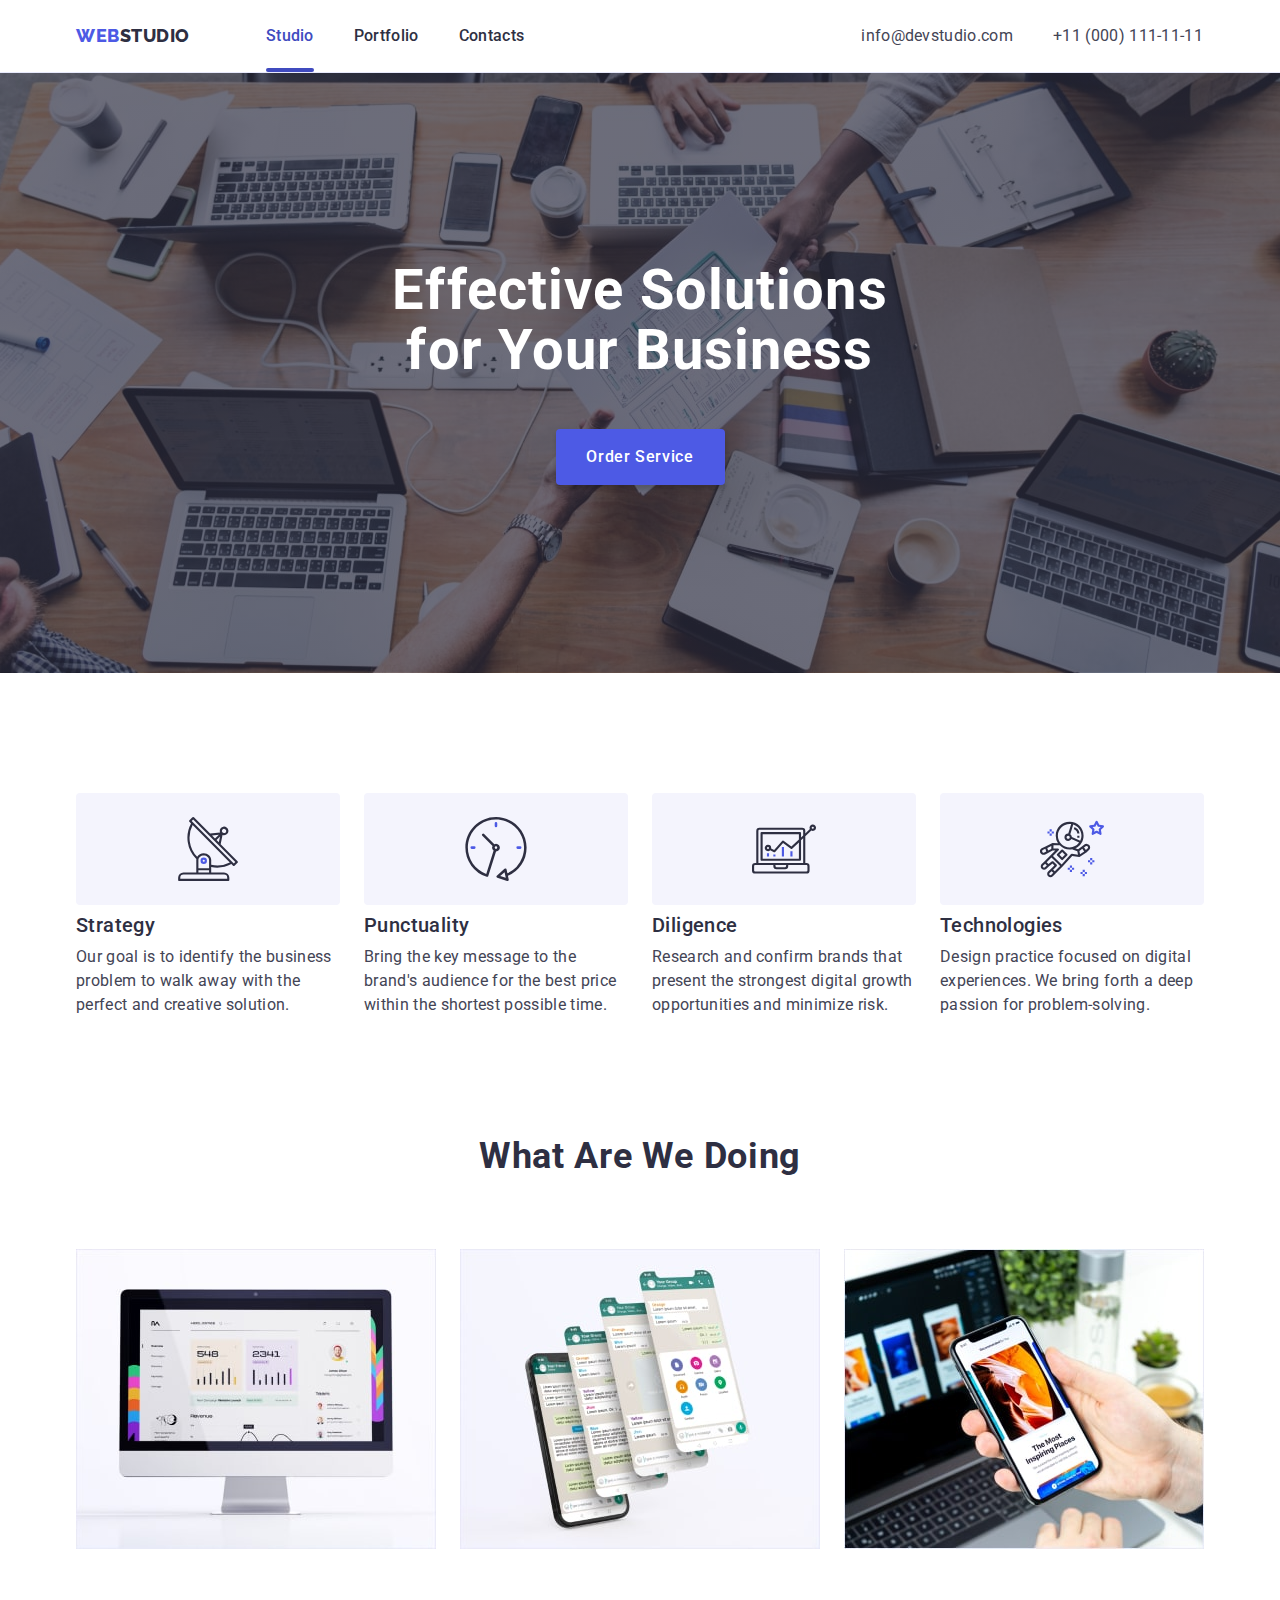
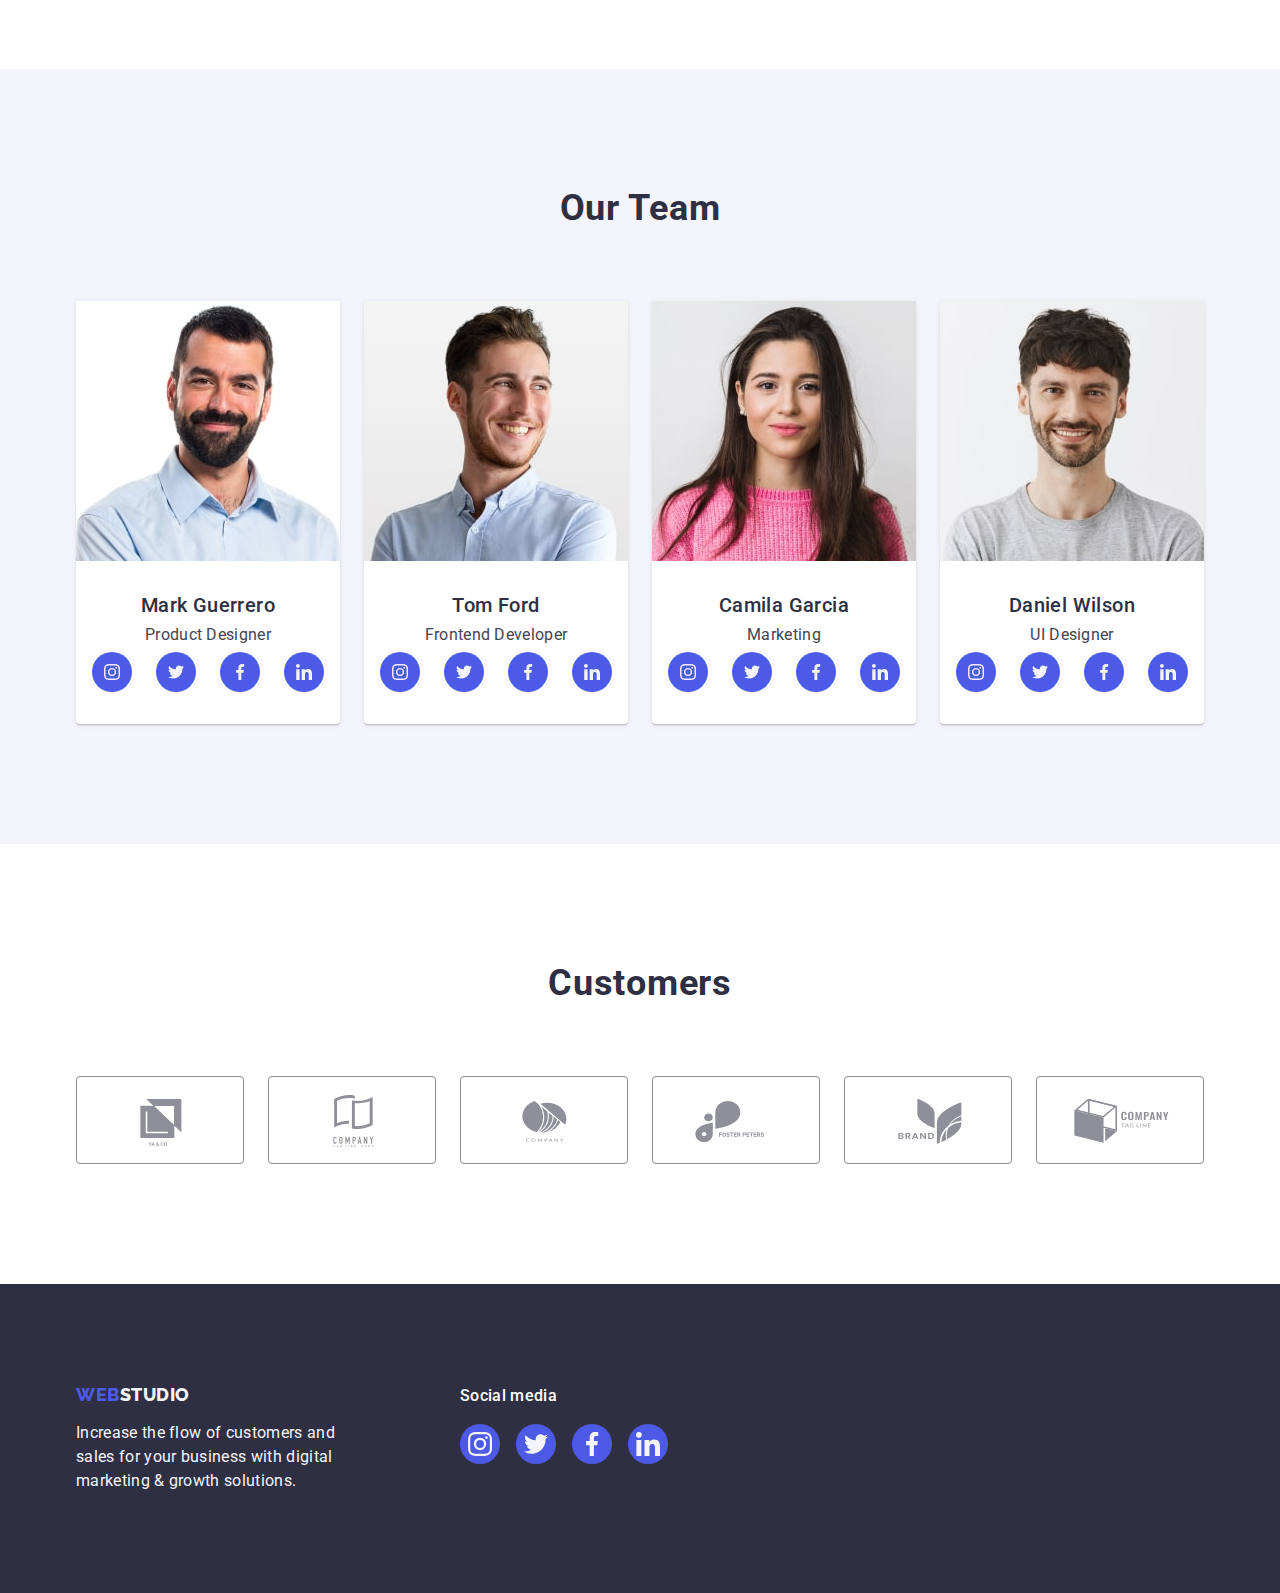
==== index.html @ 98b27297 "start" ====
<!DOCTYPE html>
<html lang="en">
  <head>
    <meta charset="UTF-8" />
    <meta name="viewport" content="width=device-width, initial-scale=1.0" />
    <title>Effective Solutions for Your Business</title>
    <link rel="preconnect" href="https://fonts.googleapis.com" />
    <link rel="preconnect" href="https://fonts.gstatic.com" crossorigin />
    <link
      href="https://fonts.googleapis.com/css2?family=Raleway:wght@800&family=Roboto:wght@400;500;700&display=swap"
      rel="stylesheet"
    />
    <link
      rel="stylesheet"
      href="https://cdnjs.cloudflare.com/ajax/libs/modern-normalize/2.0.0/modern-normalize.min.css"
    />
    <link rel="stylesheet" href="./css/styles.css" />
  </head>
  <body>
    <header class="header">
      <div class="container header-container">
        <nav class="header-navigation">
          <a class="logo link" href="./index.html">
            Web<span class="logo-navy">Studio</span></a
          >
          <ul class="header-list list">
            <li class="header-menu-item">
              <a class="header-menu-link link studio" href="./index.html"
                >Studio</a
              >
            </li>
            <li class="header-menu-item">
              <a class="header-menu-link link" href="./portfolio.html"
                >Portfolio</a
              >
            </li>
            <li class="header-menu-item">
              <a class="header-menu-link link" href="">Contacts</a>
            </li>
          </ul>
        </nav>
        <address class="header-address">
          <ul class="header-address list">
            <li class="header-address-item">
              <a
                class="header-address-link link"
                href="mailto:info@devstudio.com"
                >info@devstudio.com</a
              >
            </li>
            <li class="header-address-item">
              <a class="header-address-link link" href="tel:+110001111111"
                >+11 (000) 111-11-11</a
              >
            </li>
          </ul>
        </address>
      </div>
    </header>
    <main>
      <section class="hero">
        <div class="container">
          <h1 class="hero-title">Effective Solutions for Your Business</h1>
          <button type="button" class="hero-btn" data-modal-open>
            Order Service
          </button>
        </div>
      </section>
      <section class="sectionone">
        <div class="container">
          <h2 class="visually-hidden">section one</h2>
          <ul class="sectionone-list list">
            <li class="sectionone-item">
              <div class="sectionone-item-top">
                <svg class="sectionone-item-icon" width="64" height="64">
                  <use href="./images/icons.svg#icon-antenna"></use>
                </svg>
              </div>
              <h3 class="sectionone-subtitele">Strategy</h3>
              <p class="sectionone-text">
                Our goal is to identify the business problem to walk away with
                the perfect and creative solution.
              </p>
            </li>
            <li class="sectionone-item">
              <div class="sectionone-item-top">
                <svg class="sectionone-item-icon" width="64" height="64">
                  <use href="./images/icons.svg#icon-clock"></use>
                </svg>
              </div>
              <h3 class="sectionone-subtitele">Punctuality</h3>
              <p class="sectionone-text">
                Bring the key message to the brand's audience for the best price
                within the shortest possible time.
              </p>
            </li>
            <li class="sectionone-item">
              <div class="sectionone-item-top">
                <svg class="sectionone-item-icon" width="64" height="64">
                  <use href="./images/icons.svg#icon-diagram"></use>
                </svg>
              </div>
              <h3 class="sectionone-subtitele">Diligence</h3>
              <p class="sectionone-text">
                Research and confirm brands that present the strongest digital
                growth opportunities and minimize risk.
              </p>
            </li>
            <li class="sectionone-item">
              <div class="sectionone-item-top">
                <svg class="sectionone-item-icon" width="64" height="64">
                  <use href="./images/icons.svg#icon-astronaut"></use>
                </svg>
              </div>
              <h3 class="sectionone-subtitele">Technologies</h3>
              <p class="sectionone-text">
                Design practice focused on digital experiences. We bring forth a
                deep passion for problem-solving.
              </p>
            </li>
          </ul>
        </div>
      </section>
      <section class="our-work">
        <div class="container">
          <h2 class="our-work-title">What are we doing</h2>
          <ul class="our-work-list list">
            <li class="our-work-item">
              <img
                class="our-work-img"
                src="./images/section2/img1.jpg"
                alt="screen"
                width="360"
              />
            </li>
            <li class="our-work-item">
              <img
                class="our-work-img"
                src="./images/section2/img2.jpg"
                alt="phone screen"
                width="360"
              />
            </li>
            <li class="our-work-item">
              <img
                class="our-work-img"
                src="./images/section2/img3.jpg"
                alt="phone in hands"
                width="360"
              />
            </li>
          </ul>
        </div>
      </section>
      <section class="ourteam">
        <div class="container">
          <h2 class="ourteam-title">Our Team</h2>
          <ul class="ourteam-list list">
            <li class="ourteam-item">
              <img
                class="ourteam-item-img"
                src="./images/section3/img1.jpg"
                alt="Mark Guerrero"
                width="264"
              />
              <div class="ourteam-item-name">
                <h3 class="ourteam-subtitele">Mark Guerrero</h3>
                <p class="ourteam-item-text">Product Designer</p>
                <ul class="ourteam-sosial-list list">
                  <li class="ourteam-sosial-item">
                    <a
                      class="ourteam-sosial-link link"
                      href=""
                      target="_blank"
                      rel="noopener noreferrer"
                    >
                      <svg class="ourteam-sosial-icon" width="16" height="16">
                        <use href="./images/icons.svg#icon-instagram"></use>
                      </svg>
                    </a>
                  </li>
                  <li class="ourteam-sosial-item">
                    <a
                      class="ourteam-sosial-link link"
                      href=""
                      target="_blank"
                      rel="noopener noreferrer"
                    >
                      <svg class="ourteam-sosial-icon" width="16" height="16">
                        <use href="./images/icons.svg#icon-twitter"></use>
                      </svg>
                    </a>
                  </li>
                  <li class="ourteam-sosial-item">
                    <a
                      class="ourteam-sosial-link link"
                      href=""
                      target="_blank"
                      rel="noopener noreferrer"
                    >
                      <svg class="ourteam-sosial-icon" width="16" height="16">
                        <use href="./images/icons.svg#icon-facebook"></use>
                      </svg>
                    </a>
                  </li>
                  <li class="ourteam-sosial-item">
                    <a
                      class="ourteam-sosial-link link"
                      href=""
                      target="_blank"
                      rel="noopener noreferrer"
                    >
                      <svg class="ourteam-sosial-icon" width="16" height="16">
                        <use href="./images/icons.svg#icon-linkedin"></use>
                      </svg>
                    </a>
                  </li>
                </ul>
              </div>
            </li>
            <li class="ourteam-item">
              <img
                class="ourteam-item-img"
                src="./images/section3/img2.jpg"
                alt="Tom Ford"
                width="264"
              />
              <div class="ourteam-item-name">
                <h3 class="ourteam-subtitele">Tom Ford</h3>
                <p class="ourteam-item-text">Frontend Developer</p>
                <ul class="ourteam-sosial-list list">
                  <li class="ourteam-sosial-item">
                    <a
                      class="ourteam-sosial-link link"
                      href=""
                      target="_blank"
                      rel="noopener noreferrer"
                    >
                      <svg class="ourteam-sosial-icon" width="16" height="16">
                        <use href="./images/icons.svg#icon-instagram"></use>
                      </svg>
                    </a>
                  </li>
                  <li class="ourteam-sosial-item">
                    <a
                      class="ourteam-sosial-link link"
                      href=""
                      target="_blank"
                      rel="noopener noreferrer"
                    >
                      <svg class="ourteam-sosial-icon" width="16" height="16">
                        <use href="./images/icons.svg#icon-twitter"></use>
                      </svg>
                    </a>
                  </li>
                  <li class="ourteam-sosial-item">
                    <a
                      class="ourteam-sosial-link link"
                      href=""
                      target="_blank"
                      rel="noopener noreferrer"
                    >
                      <svg class="ourteam-sosial-icon" width="16" height="16">
                        <use href="./images/icons.svg#icon-facebook"></use>
                      </svg>
                    </a>
                  </li>
                  <li class="ourteam-sosial-item">
                    <a
                      class="ourteam-sosial-link link"
                      href=""
                      target="_blank"
                      rel="noopener noreferrer"
                    >
                      <svg class="ourteam-sosial-icon" width="16" height="16">
                        <use href="./images/icons.svg#icon-linkedin"></use>
                      </svg>
                    </a>
                  </li>
                </ul>
              </div>
            </li>
            <li class="ourteam-item">
              <img
                class="ourteam-item-img"
                src="./images/section3/img3.jpg"
                alt="Camila Garcia"
                width="264"
              />
              <div class="ourteam-item-name">
                <h3 class="ourteam-subtitele">Camila Garcia</h3>
                <p class="ourteam-item-text">Marketing</p>
                <ul class="ourteam-sosial-list list">
                  <li class="ourteam-sosial-item">
                    <a
                      class="ourteam-sosial-link link"
                      href=""
                      target="_blank"
                      rel="noopener noreferrer"
                    >
                      <svg class="ourteam-sosial-icon" width="16" height="16">
                        <use href="./images/icons.svg#icon-instagram"></use>
                      </svg>
                    </a>
                  </li>
                  <li class="ourteam-sosial-item">
                    <a
                      class="ourteam-sosial-link link"
                      href=""
                      target="_blank"
                      rel="noopener noreferrer"
                    >
                      <svg class="ourteam-sosial-icon" width="16" height="16">
                        <use href="./images/icons.svg#icon-twitter"></use>
                      </svg>
                    </a>
                  </li>
                  <li class="ourteam-sosial-item">
                    <a
                      class="ourteam-sosial-link link"
                      href=""
                      target="_blank"
                      rel="noopener noreferrer"
                    >
                      <svg class="ourteam-sosial-icon" width="16" height="16">
                        <use href="./images/icons.svg#icon-facebook"></use>
                      </svg>
                    </a>
                  </li>
                  <li class="ourteam-sosial-item">
                    <a
                      class="ourteam-sosial-link link"
                      href=""
                      target="_blank"
                      rel="noopener noreferrer"
                    >
                      <svg class="ourteam-sosial-icon" width="16" height="16">
                        <use href="./images/icons.svg#icon-linkedin"></use>
                      </svg>
                    </a>
                  </li>
                </ul>
              </div>
            </li>
            <li class="ourteam-item">
              <img
                class="ourteam-item-img"
                src="./images/section3/img4.jpg"
                alt="Daniel Wilson"
                width="264"
              />
              <div class="ourteam-item-name">
                <h3 class="ourteam-subtitele">Daniel Wilson</h3>
                <p class="ourteam-item-text">UI Designer</p>
                <ul class="ourteam-sosial-list list">
                  <li class="ourteam-sosial-item">
                    <a
                      class="ourteam-sosial-link link"
                      href=""
                      target="_blank"
                      rel="noopener noreferrer"
                    >
                      <svg class="ourteam-sosial-icon" width="16" height="16">
                        <use href="./images/icons.svg#icon-instagram"></use>
                      </svg>
                    </a>
                  </li>
                  <li class="ourteam-sosial-item">
                    <a
                      class="ourteam-sosial-link link"
                      href=""
                      target="_blank"
                      rel="noopener noreferrer"
                    >
                      <svg class="ourteam-sosial-icon" width="16" height="16">
                        <use href="./images/icons.svg#icon-twitter"></use>
                      </svg>
                    </a>
                  </li>
                  <li class="ourteam-sosial-item">
                    <a
                      class="ourteam-sosial-link link"
                      href=""
                      target="_blank"
                      rel="noopener noreferrer"
                    >
                      <svg class="ourteam-sosial-icon" width="16" height="16">
                        <use href="./images/icons.svg#icon-facebook"></use>
                      </svg>
                    </a>
                  </li>
                  <li class="ourteam-sosial-item">
                    <a
                      class="ourteam-sosial-link link"
                      href=""
                      target="_blank"
                      rel="noopener noreferrer"
                    >
                      <svg class="ourteam-sosial-icon" width="16" height="16">
                        <use href="./images/icons.svg#icon-linkedin"></use>
                      </svg>
                    </a>
                  </li>
                </ul>
              </div>
            </li>
          </ul>
        </div>
      </section>
      <section class="customers">
        <div class="container">
          <h2 class="customers-title">Customers</h2>
          <ul class="customers-list list">
            <li class="customers-item">
              <a
                class="customers-link link"
                href=""
                target="_blank"
                rel="noopener noreferrer"
              >
                <svg class="customers-sosial-icon" width="104" height="56">
                  <use href="./images/icons.svg#icon-logo1"></use>
                </svg>
              </a>
            </li>
            <li class="customers-item">
              <a
                class="customers-link link"
                href=""
                target="_blank"
                rel="noopener noreferrer"
              >
                <svg class="customers-sosial-icon" width="104" height="56">
                  <use href="./images/icons.svg#icon-logo2"></use>
                </svg>
              </a>
            </li>
            <li class="customers-item">
              <a
                class="customers-link link"
                href=""
                target="_blank"
                rel="noopener noreferrer"
              >
                <svg class="customers-sosial-icon" width="104" height="56">
                  <use href="./images/icons.svg#icon-logo3"></use>
                </svg>
              </a>
            </li>
            <li class="customers-item">
              <a
                class="customers-link link"
                href=""
                target="_blank"
                rel="noopener noreferrer"
              >
                <svg class="customers-sosial-icon" width="104" height="56">
                  <use href="./images/icons.svg#icon-logo4"></use>
                </svg>
              </a>
            </li>
            <li class="customers-item">
              <a
                class="customers-link link"
                href=""
                target="_blank"
                rel="noopener noreferrer"
              >
                <svg class="customers-sosial-icon" width="104" height="56">
                  <use href="./images/icons.svg#icon-logo5"></use>
                </svg>
              </a>
            </li>
            <li class="customers-item">
              <a
                class="customers-link link"
                href=""
                target="_blank"
                rel="noopener noreferrer"
              >
                <svg class="customers-sosial-icon" width="104" height="56">
                  <use href="./images/icons.svg#icon-logo6"></use>
                </svg>
              </a>
            </li>
          </ul>
        </div>
      </section>
    </main>
    <footer class="footer">
      <div class="container footer-box">
        <div class="footer-logo-box">
          <a class="logo link logofooter" href="./index.html">
            Web<span class="logo-nav">Studio</span></a
          >
          <p class="footer-text">
            Increase the flow of customers and sales for your business with
            digital marketing & growth solutions.
          </p>
        </div>
        <div class="footer-social-box">
          <p class="footer-social-text">Social media</p>
          <ul class="footer-sosial-list list">
            <li class="footer-sosial-item">
              <a
                class="footer-sosial-link link"
                href=""
                target="_blank"
                rel="noopener noreferrer"
              >
                <svg class="footer-sosial-icon" width="24" height="24">
                  <use href="./images/icons.svg#icon-instagram"></use>
                </svg>
              </a>
            </li>
            <li class="footer-sosial-item">
              <a
                class="footer-sosial-link link"
                href=""
                target="_blank"
                rel="noopener noreferrer"
              >
                <svg class="footer-sosial-icon" width="24" height="24">
                  <use href="./images/icons.svg#icon-twitter"></use>
                </svg>
              </a>
            </li>
            <li class="footer-sosial-item">
              <a
                class="footer-sosial-link link"
                href=""
                target="_blank"
                rel="footer noreferrer"
              >
                <svg class="footer-sosial-icon" width="24" height="24">
                  <use href="./images/icons.svg#icon-facebook"></use>
                </svg>
              </a>
            </li>
            <li class="footer-sosial-item">
              <a
                class="footer-sosial-link link"
                href=""
                target="_blank"
                rel="noopener noreferrer"
              >
                <svg class="footer-sosial-icon" width="24" height="24">
                  <use href="./images/icons.svg#icon-linkedin"></use>
                </svg>
              </a>
            </li>
          </ul>
        </div>
      </div>
    </footer>
    <div class="backgrop is-hidden" data-modal>
      <div class="modal">
        <button class="modal-close-btn" type="button" data-modal-close>
          <svg class="modal-close-icon" width="8" height="8">
            <use href="./images/icons.svg#icon-close"></use>
          </svg>
        </button>
      </div>
    </div>
    <script src="./js/modal.js"></script>
  </body>
</html>
---- css/styles.css ----
:root {
  --color-iris: #4d5ae5;
  --color-ocean: #404bbf;
  --color-navy-blue: #2e2f42;
  --color-green: #31d0aa;
  --color-slate: #434455;
  --color-light-slate: #8e8f99;
  --color-cornflower: #e7e9fc;
  --color-cloud: #f4f4fd;
  --color-navy-blue-modal: #2e2f42;
  --color-grey: #2e2f42;
  --color-white: #ffffff;
  --color-dairy: #fcfcfc;
}

body {
  font-family: "Roboto", sans-serif;
  color: #434455;
  background-color: var(--color-white);
}

/* -----------------RESET------------------- */

p,
h1,
h2,
h3,
h4,
h5,
h6 {
  margin-top: 0;
  margin-bottom: 0;
}

ul,
ol {
  padding-left: 0;
  margin-top: 0;
  margin-bottom: 0;
}

img {
  display: block;
}

.link {
  text-decoration: none;
}

.list {
  list-style-type: none;
}

.container {
  width: 1158px;
  margin: 0 auto;
  padding: 0 15px;
}

.visually-hidden {
  position: absolute;
  width: 1px;
  height: 1px;
  margin: -1px;
  border: 0;
  padding: 0;
  white-space: nowrap;
  clip-path: inset(100%);
  clip: rect(0 0 0 0);
  overflow: hidden;
}

.section {
  padding: 120px 156px;
}

/* -----------------HEADER------------------- */

.header {
  padding-top: 24px;
  padding-bottom: 24px;
  border-bottom: 1px solid #e7e9fc;
  box-shadow: 0px 2px 1px rgba(46, 47, 66, 0.08),
    0px 1px 1px rgba(46, 47, 66, 0.16), 0px 1px 6px rgba(46, 47, 66, 0.08);
}

.header-container {
  display: flex;
  align-items: center;
}

.header-navigation {
  display: flex;
  height: 24px;
  align-items: center;
  margin-right: auto;
}

.logo {
  color: var(--color-iris);
  font-family: "Raleway", sans-serif;
  font-size: 18px;
  font-weight: 800;
  line-height: 1.17;
  letter-spacing: 0.03em;
  text-transform: uppercase;
  margin-right: 76px;
}

.header-list {
  display: flex;
  align-items: flex-start;
  gap: 40px;
}

.header-address {
  display: flex;
  gap: 40px;
  font-style: normal;
}

.logo-navy {
  color: #2e2f42;
}

.logo-nav {
  color: #f4f4fd;
}

.header-menu-link {
  color: var(--navyblue, #2e2f42);
  font-size: 16px;
  font-weight: 500;
  line-height: 1.5;
  letter-spacing: 0.02em;
  padding: 26px 0;
  transition: color 250ms cubic-bezier(0.4, 0, 0.2, 1);
}

.studio {
  position: relative;
  color: #404bbf;
}

.studio::after {
  position: absolute;
  left: 0;
  content: "";
  width: 100%;
  height: 4px;
  background-color: #404bbf;
  border-radius: 2px;
  bottom: -1px;
}

.header-address-item {
  flex: shrink 0;
  min-width: 151px;
}

.header-menu-link:hover,
.header-menu-link:focus {
  color: var(--color-ocean);
}

.header-address-link {
  color: var(--slate, #434455);
  font-size: 16px;
  font-weight: 400;
  line-height: 1.5;
  letter-spacing: 0.02em;
  transition: color 250ms cubic-bezier(0.4, 0, 0.2, 1);
}

.header-address-link:hover,
.header-address-link:focus {
  color: var(--color-ocean);
}

/* ----------------HERO------------------- */
.hero {
  background-color: #2e2f42;
  padding: 188px 0;
  background-image: linear-gradient(
      rgba(46, 47, 66, 0.7),
      rgba(46, 47, 66, 0.7)
    ),
    url(../images/section1/people-office.jpg);
  background-repeat: no-repeat;
  background-position: center;
  background-size: cover;
  max-width: 1440px;
  margin: 0 auto;
}

.hero-title {
  color: var(--white, #fff);
  text-align: center;
  font-size: 56px;
  font-weight: 700;
  line-height: 1.07;
  letter-spacing: 0.02em;
  max-width: 496px;
  margin: 0 auto;
  margin-bottom: 48px;
}
.hero-btn {
  background-color: #4d5ae5;
  color: var(--color-white);
  font-family: inherit;
  font-size: 16px;
  font-weight: 500;
  line-height: 1.5;
  letter-spacing: 0.04em;
  cursor: pointer;
  display: block;
  margin: 0 auto;
  min-width: 169px;
  height: 56px;
  border: none;
  border-radius: 4px;
  box-shadow: 0px 4px 4px 0px rgba(0, 0, 0, 0.15);
  transition: background-color 250ms cubic-bezier(0.4, 0, 0.2, 1);
}

.hero-btn:hover,
.hero-btn:focus {
  background: var(--color-ocean, #404bbf);
}

/* ----------------SECTIIONONE------------------- */

.sectionone {
  padding: 120px 0;
}

.sectionone-list {
  display: flex;
  align-items: flex-start;
  gap: 24px;
  flex: shrink 0;
}

.sectionone-item {
  width: calc((100% - 72px) / 4);
}

.sectionone-subtitele {
  color: var(--color-navy-blue-modal);
  font-size: 20px;
  font-weight: 500;
  line-height: 1.2;
  letter-spacing: 0.02em;
  margin-bottom: 8px;
}
.sectionone-text {
  color: var(--color-slate);
  font-size: 16px;
  font-weight: 400;
  line-height: 1.5;
  letter-spacing: 0.02em;
  max-width: 264px;
}
.sectionone-item-top {
  width: 264px;
  height: 112px;
  display: flex;
  justify-content: center;
  align-items: center;
  border-radius: 4px;
  background: var(--color-cloud);
  margin-bottom: 8px;
}

/* ----------------OURWOK------------------- */

.our-work {
  padding-bottom: 120px;
}

.our-work-list {
  display: flex;
  align-items: flex-start;
  gap: 24px;
}

.our-work-item {
  width: calc((100% - 48px) / 3);
}

.our-work-title {
  color: var(--color-navy-blue-modal);
  text-align: center;
  font-size: 36px;
  font-weight: 700;
  line-height: 1.11;
  letter-spacing: 0.02em;
  text-transform: capitalize;
  margin-bottom: 72px;
}

/* ----------------OURTEAM------------------- */
.ourteam {
  background-color: #f4f4fd;
  padding: 120px 0;
}

.ourteam-item {
  background-color: #ffffff;
  border-radius: 0px 0px 4px 4px;
  background: var(--white, #fff);
  box-shadow: 0px 2px 1px 0px rgba(46, 47, 66, 0.08),
    0px 1px 1px 0px rgba(46, 47, 66, 0.16),
    0px 1px 6px 0px rgba(46, 47, 66, 0.08);
  max-width: 264;
  width: calc((100% - 72px) / 4);
}

.ourteam-list {
  display: flex;
  padding-bottom: 0px;
  justify-content: center;
  align-items: center;
  gap: 24px;
}

.ourteam-item-name {
  padding: 32px 0;
}

.ourteam-title {
  color: var(--color-navy-blue-modal);
  text-align: center;
  font-size: 36px;
  font-weight: 700;
  line-height: 1.11;
  letter-spacing: 0.02em;
  text-transform: capitalize;
  margin-bottom: 72px;
}

.ourteam-item-text {
  color: var(--color-slate);
  text-align: center;
  font-size: 16px;
  line-height: 1.2;
  letter-spacing: 0.02em;
  margin-bottom: 8px;
}

.ourteam-subtitele {
  color: var(--color-navy-blue-modal);
  text-align: center;
  font-size: 20px;
  font-weight: 500;
  line-height: 1.2;
  letter-spacing: 0.02em;
  margin-bottom: 8px;
}
.ourteam-sosial-list {
  display: flex;
  justify-content: center;
  align-items: center;
  gap: 24px;
}
.ourteam-sosial-item {
  width: 40px;
  height: 40px;
}

.ourteam-sosial-link {
  width: 100%;
  height: 100%;
  background-color: #4d5ae5;
  border-radius: 50%;
  display: flex;
  justify-content: center;
  align-items: center;
  transition: background-color 250ms cubic-bezier(0.4, 0, 0.2, 1);
}

.ourteam-sosial-link:hover,
.ourteam-sosial-link:focus {
  background-color: #404bbf;
}

.ourteam-sosial-icon {
  fill: #f4f4fd;
}

/* ----------------CUSTOMERS------------------- */
.customers {
  background: #fff;
  padding: 120px 0;
}
.customers-title {
  color: var(--navyblue, #2e2f42);
  text-align: center;
  font-size: 36px;
  font-weight: 700;
  letter-spacing: 0.02em;
  text-transform: capitalize;
  margin-bottom: 72px;
  line-height: 1.11;
}
.customers-list {
  display: flex;
  padding-bottom: 0px;
  justify-content: center;
  align-items: center;
  gap: 24px;
}

.customers-link {
  width: 168px;
  height: 88px;
  display: flex;
  justify-content: center;
  align-items: center;
  border-radius: 4px;
  border: 1px solid var(--color-light-slate);
  color: #8e8f99;
  transition: border-color 250ms cubic-bezier(0.4, 0, 0.2, 1),
    color 250ms cubic-bezier(0.4, 0, 0.2, 1);
}

.customers-sosial-icon {
  fill: currentColor;
}
.customers-link:hover .customers-sosial-icon {
  fill: var(--color-ocean);
}
.customers-link:hover,
.customers-link:focus {
  border: 1px solid var(--color-ocean);
  color: #404bbf;
}

/* ----------------FOOTER------------------- */
.footer {
  background-color: #2e2f42;
  color: var(--color-cloud);
  font-size: 16px;
  font-weight: 400;
  line-height: 1.5;
  letter-spacing: 0.02em;
  padding: 100px 0;
}

.footer-logo-box {
  margin-right: 120px;
}

.logofooter {
  display: flex;
  padding-bottom: 0px;
  align-items: center;
  margin-bottom: 16px;
}

.footer-text {
  max-width: 264px;
}
.footer-box {
  display: flex;
  align-items: baseline;
}

.footer-social-text {
  color: var(--white, #fff);
  font-size: 16px;
  font-weight: 500;
  line-height: 1.5;
  letter-spacing: 0.02em;
  margin-bottom: 16px;
}

.footer-sosial-list {
  display: flex;
  padding-bottom: 0px;
  justify-content: center;
  align-items: center;
  gap: 16px;
}

.footer-sosial-link {
  width: 40px;
  height: 40px;
  display: flex;
  justify-content: center;
  align-items: center;
  border-radius: 50%;
  background-color: #4d5ae5;
  transition: background-color 250ms cubic-bezier(0.4, 0, 0.2, 1);
}

.footer-social-box {
  display: flex;
  flex-direction: column;
}

.footer-sosial-link:hover,
.footer-sosial-link:focus {
  background-color: #31d0aa;
}

.footer-sosial-icon {
  fill: #f4f4fd;
}

/* ----------------PORTFOLIO------------------- */

.portfolio {
  padding-top: 96px;
  padding-bottom: 120px;
}

.portfolio-logo {
  color: var(--color-iris);
  font-family: "Raleway", sans-serif;
  font-size: 18px;
  font-weight: 800;
  line-height: 1.17;
  letter-spacing: 0.03em;
  text-transform: uppercase;
  margin-right: 76px;
}

.portfolio-logo-navy {
  color: var(--navyblue, #2e2f42);
}

.portfolio-logo-nav {
  color: #f4f4fd;
}

.portfolio-nav {
  position: relative;
  color: #404bbf;
}

.portfolio-nav::after {
  position: absolute;
  bottom: -1px;
  left: 0;
  content: "";
  width: 100%;
  height: 4px;
  background-color: #404bbf;
  border-radius: 2px;
}

.portfolio-list-btn {
  display: flex;
  justify-content: center;
  gap: 24px;
  margin-bottom: 72px;
}

.portfolio-navigation-btn {
  color: var(--color-iris);
  background-color: #f4f4fd;
  font-family: "Roboto", sans-serif;
  text-align: center;
  font-size: 16px;
  font-weight: 500;
  line-height: 1.5;
  letter-spacing: 0.04em;
  padding: 12px 24px;
  border: 1px solid #e7e9fc;
  border-radius: 4px;
  transition: color 250ms cubic-bezier(0.4, 0, 0.2, 1),
    background-color 250ms cubic-bezier(0.4, 0, 0.2, 1),
    border-color 250ms cubic-bezier(0.4, 0, 0.2, 1),
    box-shadow 250ms cubic-bezier(0.4, 0, 0.2, 1);
}
.portfolio-navigation-btn:hover,
.portfolio-navigation-btn:focus {
  background-color: var(--color-ocean);
  color: var(--color-white);
  cursor: pointer;
  border: 1px solid transparent;
  box-shadow: 0px 3px 1px rgba(0, 0, 0, 0.1), 0px 2px 1px rgba(0, 0, 0, 0.08),
    0px 2px 2px rgba(0, 0, 0, 0.12);
}

.portfolio-list {
  display: flex;
  flex-wrap: wrap;
  column-gap: 24px;
  row-gap: 48px;
}

.portfolio-item {
  width: calc((100% - 48px) / 3);
}

.portfolio-link {
  display: block;
  transition: box-shadow 250ms cubic-bezier(0.4, 0, 0.2, 1);
}

.portfolio-link:hover,
.portfolio-link:focus {
  box-shadow: 0px 2px 1px 0px rgba(46, 47, 66, 0.08),
    0px 1px 1px 0px rgba(46, 47, 66, 0.16),
    0px 1px 6px 0px rgba(46, 47, 66, 0.08);
}

.portfolio-category {
  padding: 32px 16px;
  border: 1px solid #e7e9fc;
  border-top: none;
}

.portfolio-item-img {
  width: 360px;
  height: 300px;
  flex-shrink: 0;
}

.portfolio-item-text {
  color: var(--color-navy-blue-modal);
  font-size: 20px;
  font-weight: 500;
  line-height: 1.2;
  letter-spacing: 0.02em;
  margin-bottom: 8px;
}
.portfolio-navigation-text {
  color: var(--color-slate);
  font-size: 16px;
  font-weight: 400;
  line-height: 1.5;
  letter-spacing: 0.02em;
}

.portfolio-link:hover .portfolio-cover {
  transform: translateY(0);
}

.portfolio-cover-wrap {
  position: relative;
  overflow: hidden;
}
.portfolio-cover-text {
  position: absolute;
  top: 0;
  background: var(--iris, #4d5ae5);
  height: 100%;
  display: flex;
  align-items: center;
  transform: translateY(100%);
  transition: transform 300ms linear;
  color: var(--cloud, #f4f4fd);
  font-size: 16px;
  line-height: 1.5;
  letter-spacing: 0.02em;
  padding: 0 32px;
  padding: 40px 32px;
  transition: transform 250ms cubic-bezier(0.4, 0, 0.2, 1);
}

.portfolio-link:hover .portfolio-cover-text,
.portfolio-link:focus .portfolio-cover-text {
  transform: translateY(0%);
}

/* ----------------BACKGROP------------------- */
.backgrop {
  position: fixed;
  width: 100%;
  height: 100%;
  background-color: rgba(46, 47, 66, 0.4);
  top: 0;
  transition: opacity 250ms cubic-bezier(0.4, 0, 0.2, 1),
    visibility 250ms cubic-bezier(0.4, 0, 0.2, 1);
}
.modal {
  position: absolute;
  top: 50%;
  left: 50%;
  transform: translate(-50%, -50%) scale(1);
  width: 408px;
  min-height: 584px;
  border-radius: 4px;
  background: var(--color-dairy);
  box-shadow: 0px 1px 1px rgba(0, 0, 0, 0.14), 0px 1px 3px rgba(0, 0, 0, 0.12),
    0px 2px 1px rgba(0, 0, 0, 0.2);
  transition: transform 250ms cubic-bezier(0.4, 0, 0.2, 1);
}

.backgrop.is-hidden .modal {
  transform: translate(-50%, -50%) scale(0);
}

.modal-close-btn {
  position: absolute;
  display: flex;
  align-items: center;
  justify-content: center;
  top: 24px;
  right: 24px;
  width: 24px;
  height: 24px;
  background-color: #e7e9fc;
  border-radius: 50%;
  stroke-width: 1px;
  border: 1px solid rgba(0, 0, 0, 0.1);
  padding: 0;
  cursor: pointer;
  transition: background-color 250ms cubic-bezier(0.4, 0, 0.2, 1),
    border 250ms cubic-bezier(0.4, 0, 0.2, 1);
}

.modal-close-btn:hover,
.modal-close-btn:focus {
  background-color: #404bbf;
  border: none;
}

.is-hidden {
  opacity: 0;
  visibility: hidden;
  pointer-events: none;
}

.modal-close-icon {
  fill: #2e2f42;
  transition: fill 250ms cubic-bezier(0.4, 0, 0.2, 1);
}

.modal-close-btn:hover .modal-close-icon,
.modal-close-btn:focus .modal-close-icon {
  fill: #ffffff;
}
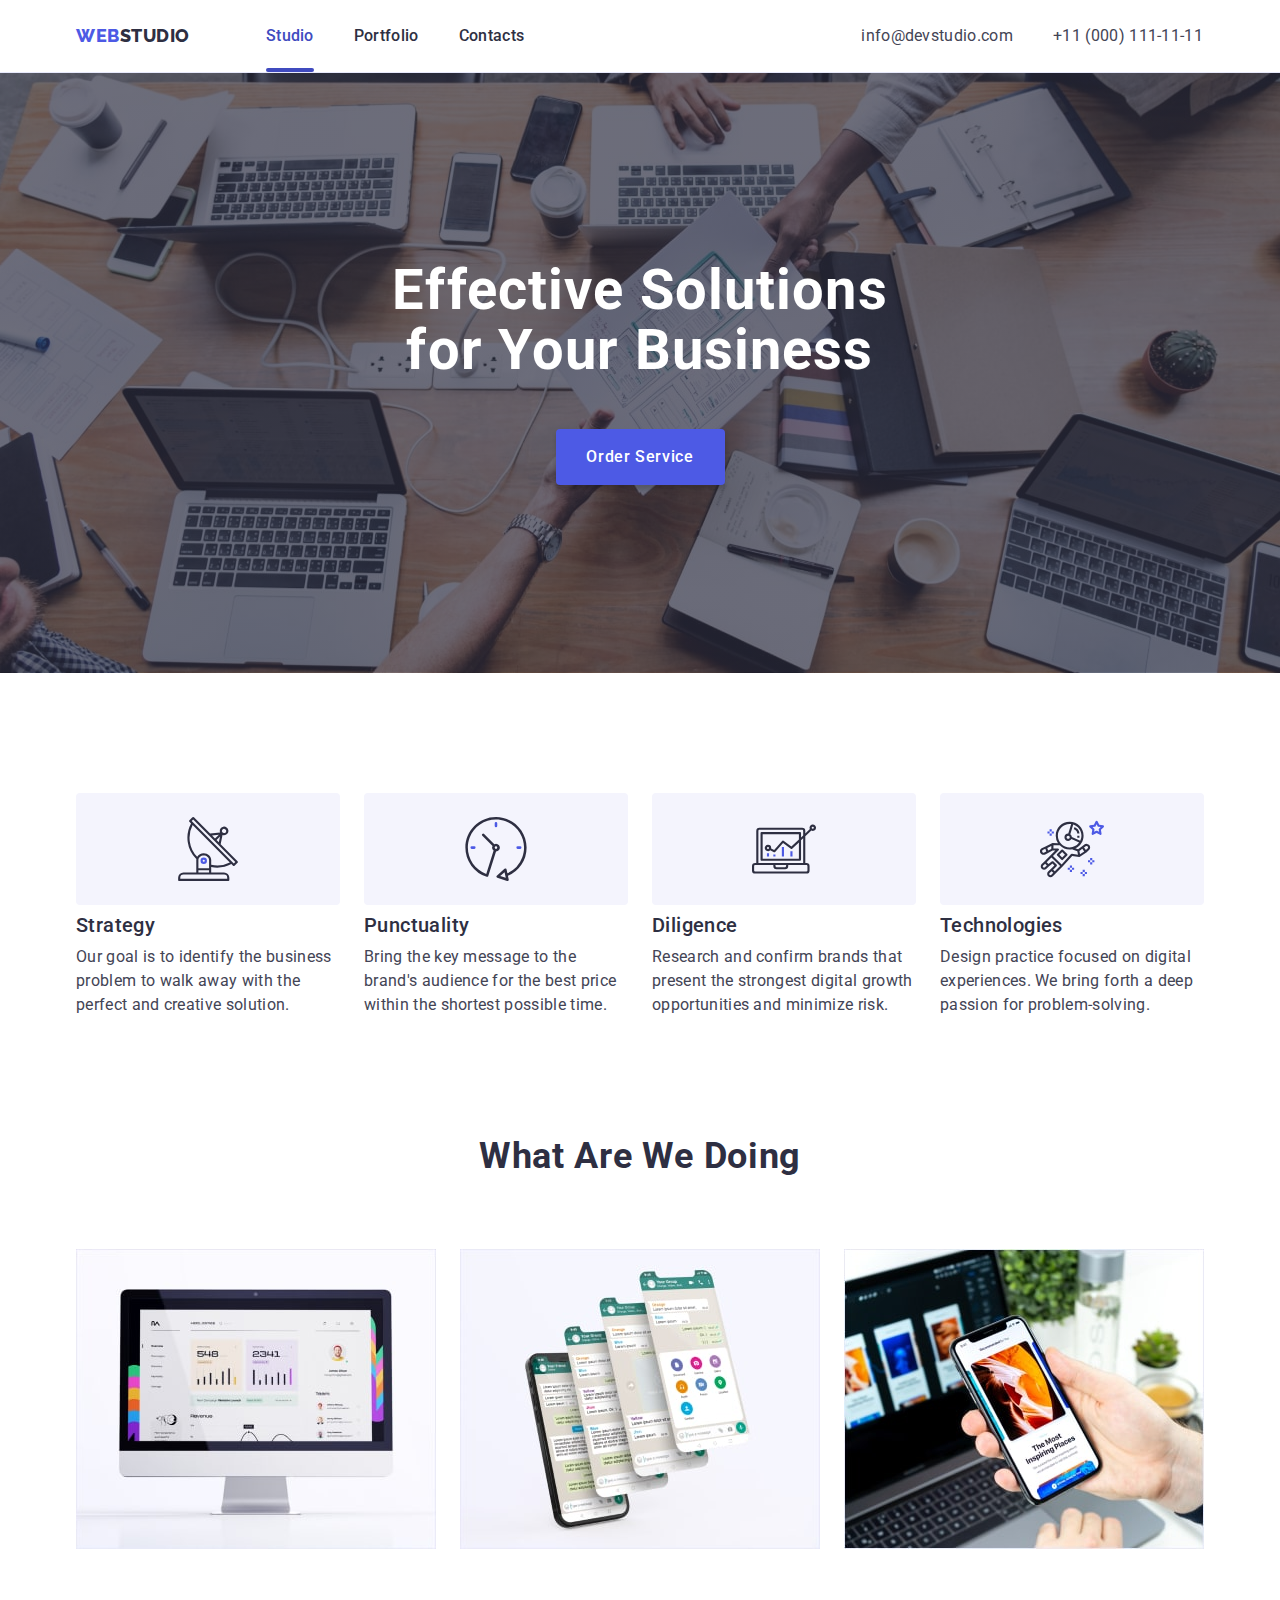
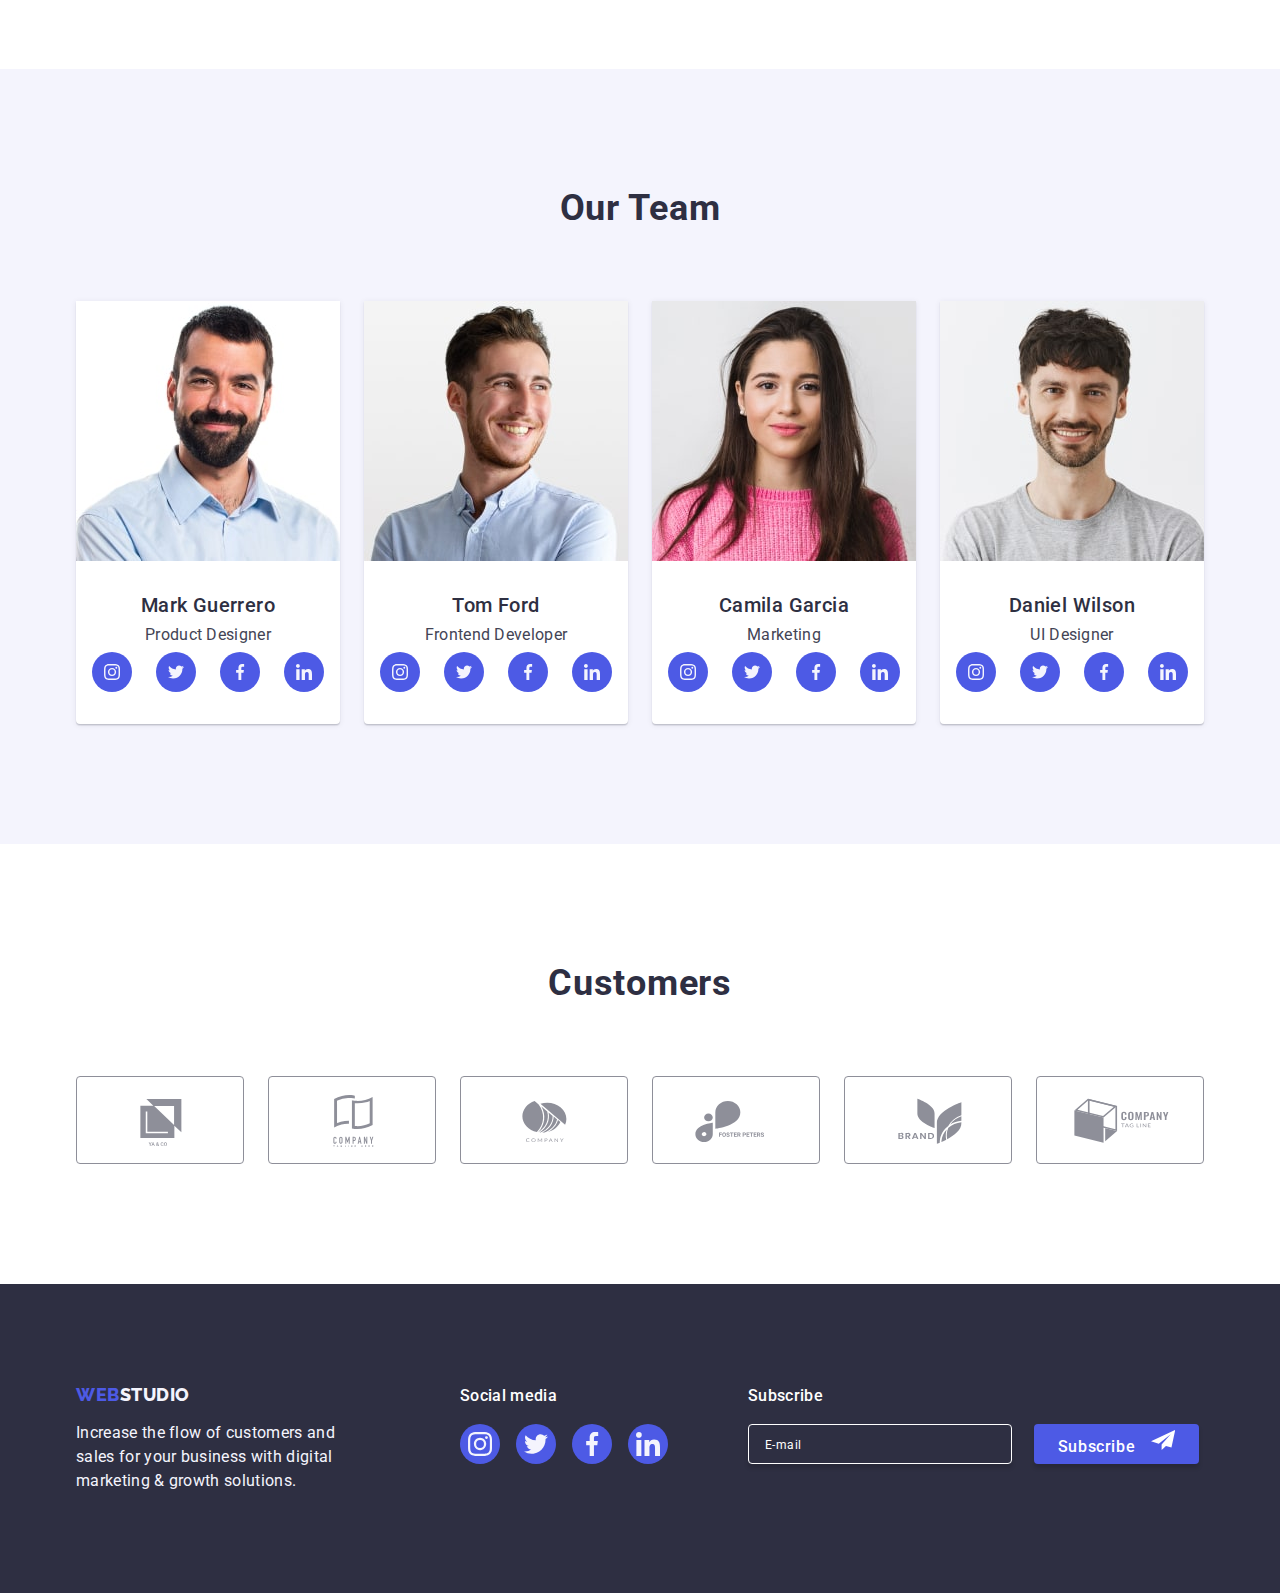
==== commit 80f048ed: "1" ====
--- a/index.html
+++ b/index.html
@@ -551,6 +551,24 @@
             </li>
           </ul>
         </div>
+        <div class="footer-form-box">
+          <p class="footer-form-text">Subscribe</p>
+          <form class="footer-form">
+            <label class="footer-form-label">
+              <input
+                type="email"
+                name="footer-email"
+                class="footer-form-input"
+                placeholder="E-mail"
+              />
+            </label>
+            <button class="footer-form-btn" type="submit">
+              Subscribe<svg class="footer-form-icon" width="24" height="24">
+                <use href="./images/icons.svg#icon-send"></use>
+              </svg>
+            </button>
+          </form>
+        </div>
       </div>
     </footer>
     <div class="backgrop is-hidden" data-modal>
@@ -560,6 +578,80 @@
             <use href="./images/icons.svg#icon-close"></use>
           </svg>
         </button>
+        <p class="modal-title">Leave your contacts and we will call you back</p>
+        <form class="modal-form">
+          <div class="modal-field">
+            <label for="user-name" class="modal-label">Name</label>
+            <div class="modal-input-wrap">
+              <input
+                type="text"
+                class="modal-input"
+                name="user-name"
+                required
+                id="user-name"
+              />
+              <svg class="modal-icon" width="18" height="18">
+                <use href="./images/icons.svg#icon-person"></use>
+              </svg>
+            </div>
+          </div>
+          <div class="modal-field">
+            <label for="user-email" class="modal-label">Phone</label>
+            <div class="modal-input-wrap">
+              <input
+                type="email"
+                class="modal-input"
+                name="user-email"
+                required
+                id="user-email"
+              />
+              <svg class="modal-icon" width="18" height="24">
+                <use href="./images/icons.svg#icon-email"></use>
+              </svg>
+            </div>
+          </div>
+          <div class="modal-field">
+            <label for="user-tel" class="modal-label">Email</label>
+            <div class="modal-input-wrap">
+              <input
+                type="tel"
+                class="modal-input"
+                name="user-tel"
+                required
+                id="user-tel"
+              />
+              <svg class="modal-icon" width="18" height="24">
+                <use href="./images/icons.svg#icon-phone"></use>
+              </svg>
+            </div>
+          </div>
+          <div class="modal-field">
+            <label for="user-text" class="modal-label">Comment</label>
+            <textarea
+              class="modal-comment"
+              name="user-text"
+              id="user-text"
+              placeholder="Text input"
+            ></textarea>
+          </div>
+          <div class="modal-field">
+            <input
+              type="checkbox"
+              id="policy"
+              name="policy"
+              value="true"
+              class="modal-check visually-hidden"
+            />
+            <label for="policy" class="modal-check-text"
+              ><span
+                ><svg class="modal-check-icon" width="10" height="8">
+                  <use href="./images/icons.svg#icon-checked"></use></svg></span
+              >I accept the terms and conditions of the
+              <a class="modal-check-link" href="">Privacy Policy</a></label
+            >
+          </div>
+          <button type="submit" disabled class="modal-form-btn">Send</button>
+        </form>
       </div>
     </div>
     <script src="./js/modal.js"></script>
--- a/css/styles.css
+++ b/css/styles.css
@@ -508,6 +508,71 @@
   fill: #f4f4fd;
 }
 
+.footer-form-box {
+  display: flex;
+  flex-direction: column;
+}
+
+.footer-form-text {
+  color: var(--white, #fff);
+  font-size: 16px;
+  font-weight: 500;
+  line-height: 1.5;
+  letter-spacing: 0.02em;
+  margin-bottom: 16px;
+}
+.footer-form-box {
+  margin-left: 80px;
+  display: flex;
+  justify-content: center;
+}
+.footer-form {
+  display: flex;
+  justify-content: center;
+  align-items: center;
+}
+
+.footer-form-input {
+  width: 264px;
+  height: 40px;
+  padding: 8px 16px;
+  background-color: transparent;
+  border-radius: 4px;
+  border: 1px solid #ffffff;
+  box-shadow: 0px 4px 4px 0px rgba(0, 0, 0, 0.15);
+}
+
+.footer-form-input::placeholder {
+  color: #ffffff;
+  font-size: 12px;
+  line-height: 2;
+  letter-spacing: 0.04em;
+}
+
+.footer-form-btn {
+  background-color: #4d5ae5;
+  color: var(--color-white);
+  font-family: inherit;
+  font-size: 16px;
+  font-weight: 500;
+  line-height: 1.5;
+  letter-spacing: 0.04em;
+  cursor: pointer;
+  margin: 0 auto;
+  min-width: 165px;
+  height: 40px;
+  border: none;
+  border-radius: 4px;
+  box-shadow: 0px 4px 4px 0px rgba(0, 0, 0, 0.15);
+  transition: background-color 250ms cubic-bezier(0.4, 0, 0.2, 1);
+  margin-left: 22px;
+}
+
+.footer-form-icon {
+  margin-left: 16px;
+  fill: #ffffff;
+}
+
 /* ----------------PORTFOLIO------------------- */
 
 .portfolio {
@@ -684,10 +749,11 @@
   width: 408px;
   min-height: 584px;
   border-radius: 4px;
-  background: var(--color-dairy);
+  background: #fcfcfc;
   box-shadow: 0px 1px 1px rgba(0, 0, 0, 0.14), 0px 1px 3px rgba(0, 0, 0, 0.12),
     0px 2px 1px rgba(0, 0, 0, 0.2);
   transition: transform 250ms cubic-bezier(0.4, 0, 0.2, 1);
+  padding: 72px 24px 24px;
 }
 
 .backgrop.is-hidden .modal {
@@ -734,3 +800,151 @@
 .modal-close-btn:focus .modal-close-icon {
   fill: #ffffff;
 }
+.modal-title {
+  color: var(--navyblue, #2e2f42);
+  text-align: center;
+  font-size: 16px;
+  font-weight: 500;
+  line-height: 1.5;
+  letter-spacing: 0.02em;
+  margin-bottom: 16px;
+}
+
+.modal-input {
+  width: 100%;
+  height: 40px;
+  border-radius: 4px;
+  border: 1px solid rgba(46, 47, 66, 0.4);
+  padding-left: 38px;
+  padding-right: 16px;
+  outline: transparent;
+  transition: border 250ms cubic-bezier(0.4, 0, 0.2, 1);
+}
+
+.modal-field {
+  margin-bottom: 8px;
+}
+
+.modal-label {
+  color: var(--lightslate, #8e8f99);
+  font-size: 12px;
+  line-height: 1.17;
+  letter-spacing: 0.04em;
+  display: inline-block;
+  margin-bottom: 4px;
+}
+
+.modal-input-wrap {
+  position: relative;
+}
+
+.modal-icon {
+  fill: #2e2f42;
+  position: absolute;
+  left: 16px;
+  top: 50%;
+  transform: translateY(-50%);
+  transition: fill 250ms cubic-bezier(0.4, 0, 0.2, 1);
+}
+
+.modal-input:hover,
+.modal-input:focus {
+  border: 1px solid #4d5ae5;
+}
+
+.modal-input:hover + .modal-icon,
+.modal-input:focus + .modal-icon {
+  fill: #4d5ae5;
+}
+
+.modal-comment {
+  width: 100%;
+  height: 120px;
+  border-radius: 4px;
+  border: 1px solid rgba(46, 47, 66, 0.4);
+  padding: 8px 16px;
+  outline: transparent;
+  transition: border 250ms cubic-bezier(0.4, 0, 0.2, 1);
+  resize: none;
+}
+
+.modal-comment:hover,
+.modal-comment:focus {
+  border: 1px solid #4d5ae5;
+}
+
+.modal-comment::placeholder {
+  color: rgba(46, 47, 66, 0.4);
+  font-size: 12px;
+  line-height: 1.17;
+  letter-spacing: 0.04em;
+}
+
+.modal-comment:hover.modal-comment::placeholder,
+.modal-comment:focus.modal-comment::placeholder {
+  color: #4d5ae5;
+}
+
+.modal-check-text {
+  color: #8e8f99;
+  font-size: 12px;
+  line-height: 1.17;
+  letter-spacing: 0.04em;
+  display: flex;
+  align-items: center;
+  margin-bottom: 24px;
+}
+
+.modal-check-link {
+  color: #4d5ae5;
+}
+
+.modal-check-text span {
+  width: 16px;
+  height: 16px;
+  border-radius: 2px;
+  border: 1px solid rgba(46, 47, 66, 0.4);
+  margin-right: 8px;
+  display: flex;
+  align-items: center;
+  justify-content: center;
+  background-color: #f4f4fd;
+  fill: transparent;
+  transition: background-color 250ms cubic-bezier(0.4, 0, 0.2, 1),
+    fill 250ms cubic-bezier(0.4, 0, 0.2, 1);
+}
+
+.modal-check:checked + .modal-check-text span {
+  background-color: #404bbf;
+  border: none;
+  fill: #f4f4fd;
+}
+
+.modal-check:hover + .modal-check-text span,
+.modal-check:focus + .modal-check-text span {
+  border-color: #404bbf;
+}
+
+.modal-form-btn {
+  background-color: #4d5ae5;
+  color: var(--color-white);
+  font-family: inherit;
+  font-size: 16px;
+  font-weight: 500;
+  line-height: 1.5;
+  letter-spacing: 0.04em;
+  cursor: pointer;
+  display: block;
+  margin: 0 auto;
+  min-width: 169px;
+  height: 56px;
+  border: none;
+  border-radius: 4px;
+  box-shadow: 0px 4px 4px 0px rgba(0, 0, 0, 0.15);
+  transition: background-color 250ms cubic-bezier(0.4, 0, 0.2, 1);
+}
+
+.modal-form-btn:hover,
+.modal-form-btn:focus {
+  background: var(--color-ocean, #404bbf);
+}
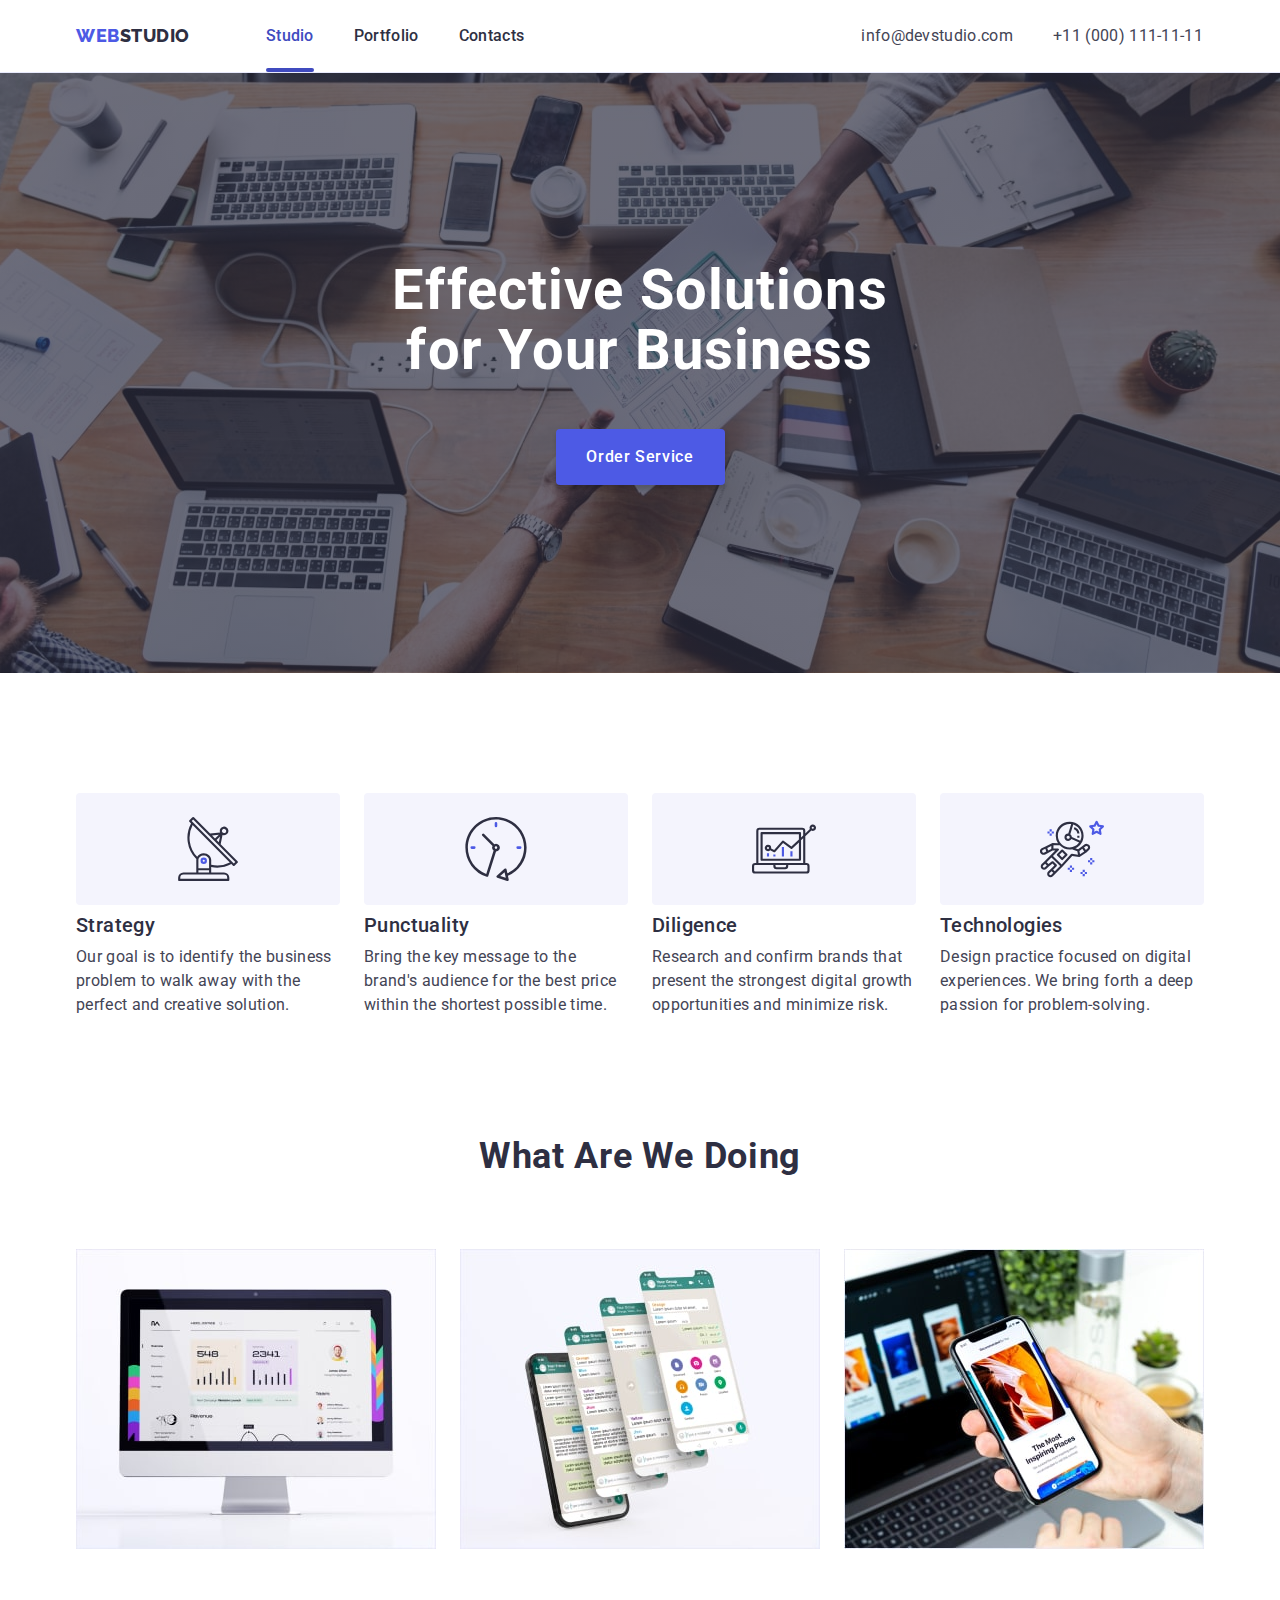
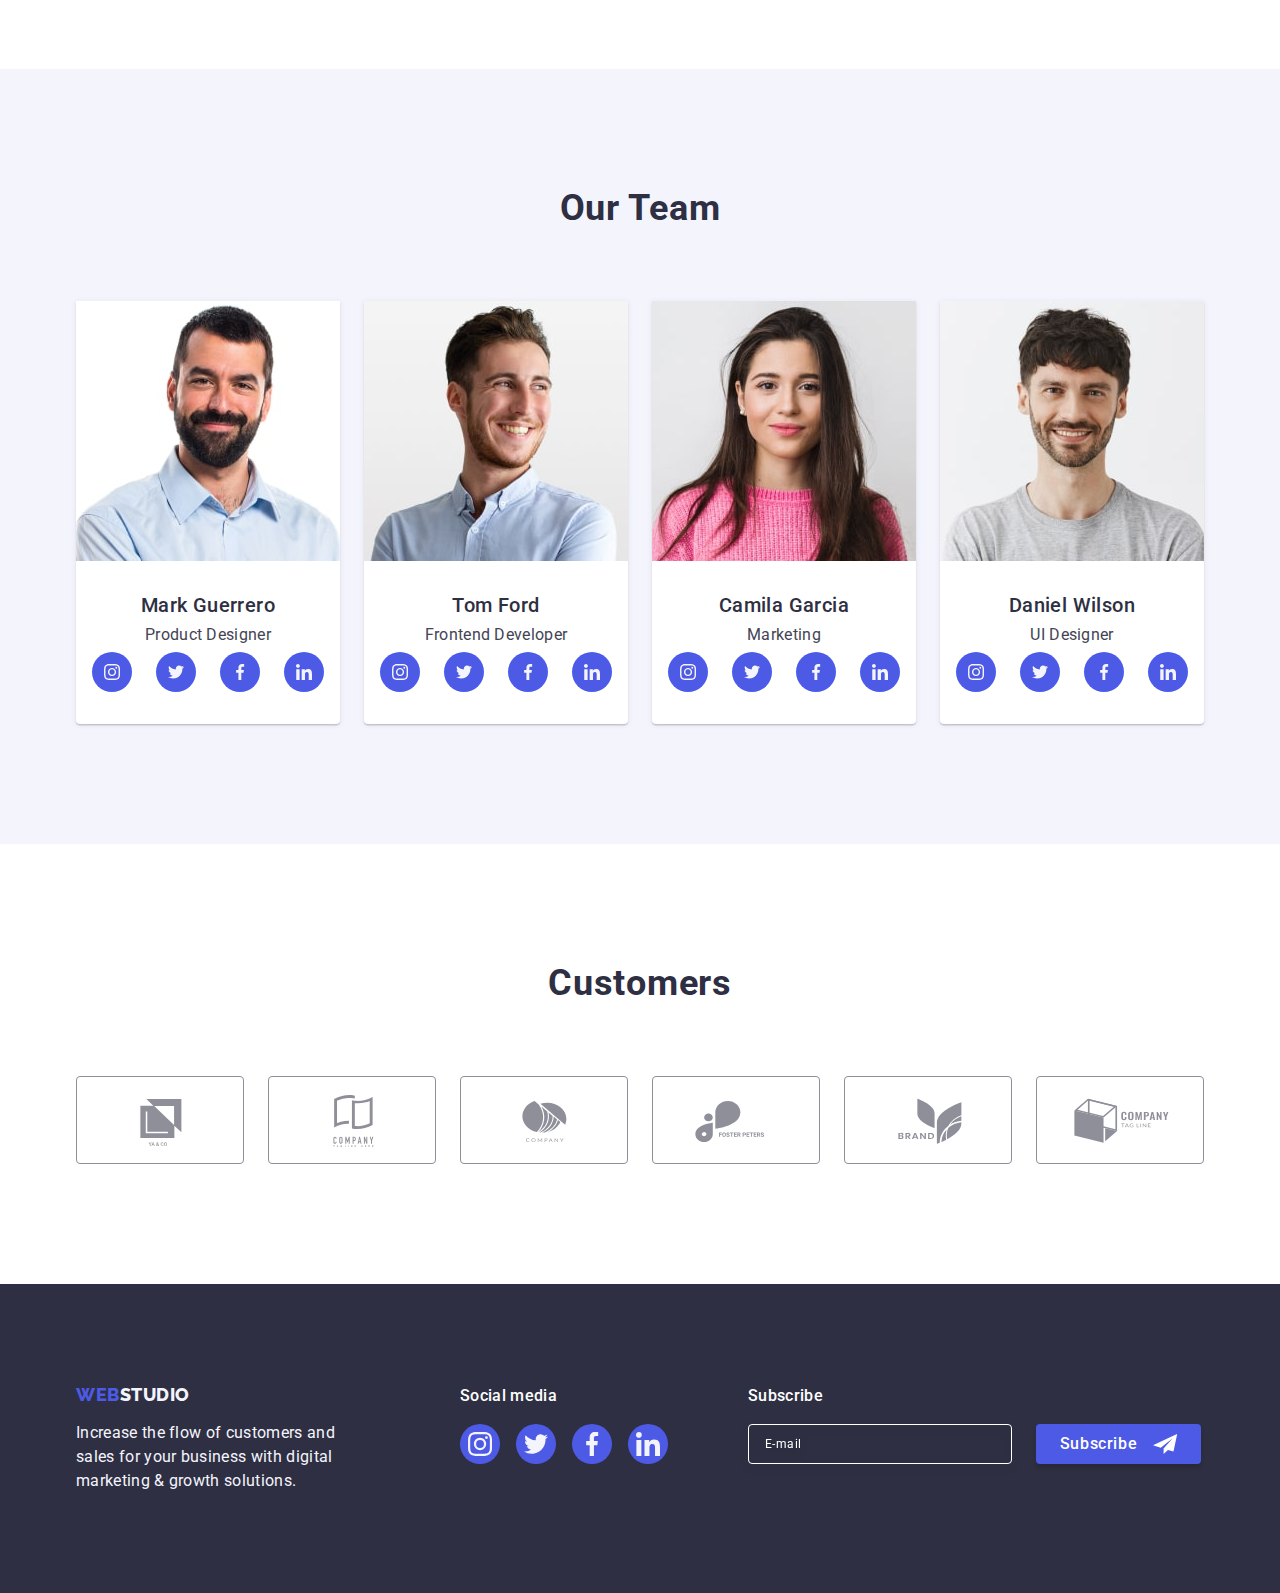
==== commit 94f1ee40: "2" ====
--- a/index.html
+++ b/index.html
@@ -590,7 +590,7 @@
                 required
                 id="user-name"
               />
-              <svg class="modal-icon" width="18" height="18">
+              <svg class="modal-icon" width="18" height="24">
                 <use href="./images/icons.svg#icon-person"></use>
               </svg>
             </div>
@@ -625,25 +625,25 @@
               </svg>
             </div>
           </div>
-          <div class="modal-field">
-            <label for="user-text" class="modal-label">Comment</label>
+          <div class="modal-comment-box">
+            <label for="user-comment" class="modal-label">Comment</label>
             <textarea
               class="modal-comment"
-              name="user-text"
-              id="user-text"
+              name="user-comment"
+              id="user-comment"
               placeholder="Text input"
             ></textarea>
           </div>
-          <div class="modal-field">
+          <div class="modal-checkbox-box">
             <input
               type="checkbox"
-              id="policy"
-              name="policy"
+              id="user-privacy"
+              name="user-privacy"
               value="true"
               class="modal-check visually-hidden"
             />
-            <label for="policy" class="modal-check-text"
-              ><span
+            <label for="user-privacy" class="modal-check-text"
+              ><span class="modal-check-svg"
                 ><svg class="modal-check-icon" width="10" height="8">
                   <use href="./images/icons.svg#icon-checked"></use></svg></span
               >I accept the terms and conditions of the
--- a/css/styles.css
+++ b/css/styles.css
@@ -530,16 +530,21 @@
   display: flex;
   justify-content: center;
   align-items: center;
+  gap: 24px;
 }
 
 .footer-form-input {
+  color: #ffffff;
+  font-size: 12px;
+  line-height: 1.5;
+  letter-spacing: 0.04em;
+  filter: drop-shadow(0px 4px 4px rgba(0, 0, 0, 0.15));
   width: 264px;
   height: 40px;
-  padding: 8px 16px;
+  padding-left: 16px;
   background-color: transparent;
   border-radius: 4px;
   border: 1px solid #ffffff;
-  box-shadow: 0px 4px 4px 0px rgba(0, 0, 0, 0.15);
 }
 
 .footer-form-input::placeholder {
@@ -553,19 +558,20 @@
   background-color: #4d5ae5;
   color: var(--color-white);
   font-family: inherit;
+  display: flex;
+  justify-content: center;
+  align-items: center;
   font-size: 16px;
   font-weight: 500;
   line-height: 1.5;
   letter-spacing: 0.04em;
   cursor: pointer;
-  margin: 0 auto;
   min-width: 165px;
   height: 40px;
   border: none;
   border-radius: 4px;
   box-shadow: 0px 4px 4px 0px rgba(0, 0, 0, 0.15);
   transition: background-color 250ms cubic-bezier(0.4, 0, 0.2, 1);
-  margin-left: 22px;
 }
 
 .footer-form-icon {
@@ -811,6 +817,7 @@
 }
 
 .modal-input {
+  background-color: transparent;
   width: 100%;
   height: 40px;
   border-radius: 4px;
@@ -818,7 +825,7 @@
   padding-left: 38px;
   padding-right: 16px;
   outline: transparent;
-  transition: border 250ms cubic-bezier(0.4, 0, 0.2, 1);
+  transition: border-color 250ms cubic-bezier(0.4, 0, 0.2, 1);
 }
 
 .modal-field {
@@ -830,7 +837,7 @@
   font-size: 12px;
   line-height: 1.17;
   letter-spacing: 0.04em;
-  display: inline-block;
+  display: block;
   margin-bottom: 4px;
 }
 
@@ -857,14 +864,23 @@
   fill: #4d5ae5;
 }
 
+.modal-comment-box {
+  margin-bottom: 16px;
+}
+
 .modal-comment {
+  background-color: transparent;
+  color: rgba(46, 47, 66, 0.4);
+  font-size: 12px;
+  line-height: 1.17;
+  letter-spacing: 0.04em;
   width: 100%;
   height: 120px;
   border-radius: 4px;
   border: 1px solid rgba(46, 47, 66, 0.4);
   padding: 8px 16px;
   outline: transparent;
-  transition: border 250ms cubic-bezier(0.4, 0, 0.2, 1);
+  transition: border-color 250ms cubic-bezier(0.4, 0, 0.2, 1);
   resize: none;
 }
 
@@ -885,6 +901,10 @@
   color: #4d5ae5;
 }
 
+.modal-checkbox-box {
+  margin-bottom: 24px;
+}
+
 .modal-check-text {
   color: #8e8f99;
   font-size: 12px;
@@ -899,18 +919,19 @@
   color: #4d5ae5;
 }
 
-.modal-check-text span {
+.modal-check-svg {
   width: 16px;
   height: 16px;
   border-radius: 2px;
   border: 1px solid rgba(46, 47, 66, 0.4);
   margin-right: 8px;
-  display: flex;
+  display: inline-flex;
   align-items: center;
   justify-content: center;
   background-color: #f4f4fd;
   fill: transparent;
   transition: background-color 250ms cubic-bezier(0.4, 0, 0.2, 1),
+    border 250ms cubic-bezier(0.4, 0, 0.2, 1),
     fill 250ms cubic-bezier(0.4, 0, 0.2, 1);
 }
 
